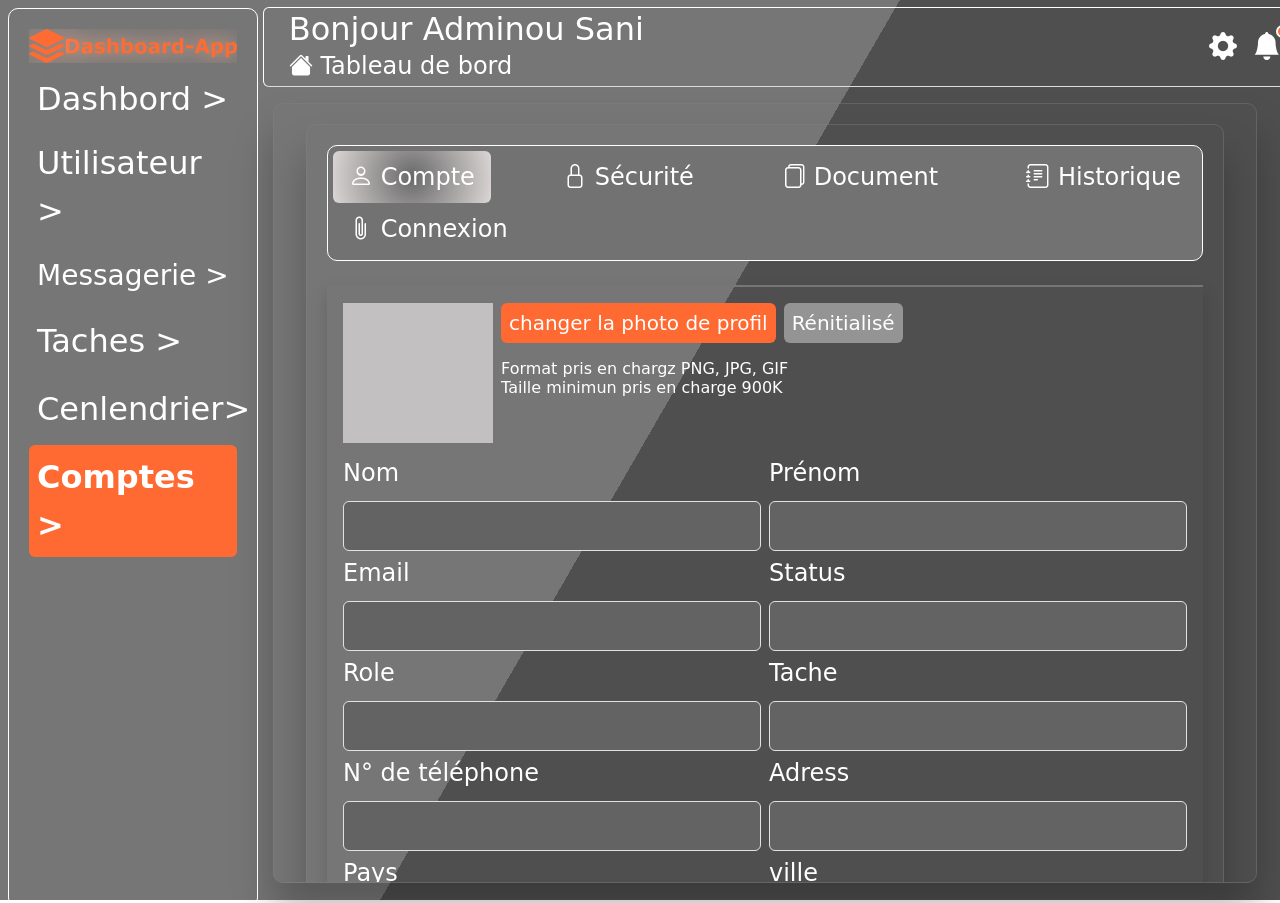
==== compte.html @ bb4e87fa "premier commit" ====
<!DOCTYPE html>
<html lang="fr">

<head>
    <meta charset="UTF-8">
    <meta name="viewport" content="width=device-width, initial-scale=1.0">
    <title>Dashboard</title>

    <!-- Bootstrap -->
    <link href="https://cdn.jsdelivr.net/npm/bootstrap@5.3.8/dist/css/bootstrap.min.css" rel="stylesheet">

    <!-- Bootstrap Icons -->
    <link rel="stylesheet" href="https://cdn.jsdelivr.net/npm/bootstrap-icons@1.13.1/font/bootstrap-icons.min.css">
    <link rel="stylesheet" href="style1.css">

</head>

<body>

    <div class="bg"></div>
    <div class="bg bg2"></div>
    <div class="bg bg3"></div>


    <!-- ===== ASIDE ===== -->
    <aside>
        <img src="image/Logo.png" class="w-100" alt="">

        <ul class="list-unstyled">

            <li class="mt-1">
                <a href="dashbor.html" class="text-decoration-none text-white d-block p-2 rounded">
                    <span class="fs-2"> Dashbord ></span>
                </a>
            </li>

            <li class="mb-1">
                <a href="utilisateur.html" class="text-decoration-none text-white d-block p-2 rounded">
                    <span class="fs-2"> Utilisateur > </span>
                </a>
            </li>

            <li class="mb-1">
                <a href="messagerie.html" class="text-decoration-none text-white d-block p-2 rounded">
                    <span class="fs-3"> Messagerie > </span>
                </a>
            </li>
            <li class="mb-1">
                <a href="tache.html" class="text-decoration-none text-white d-block p-2 rounded">
                    <span class="fs-2"> Taches > </span>
                </a>
            </li>

            <li class="mb-1">
                <a href="#" class="text-decoration-none text-white d-block p-2 rounded">
                    <span class="fs-2"> Cenlendrier> </span>
                </a>
            </li>

            <li class="mb-3">
                <a href="compte.html" class="text-decoration-none active text-white d-block p-2 rounded">
                    <span class="fs-2"> Comptes > </span>
                </a>
            </li>

        </ul>

    </aside>

    <!-- ===== CONTENU ===== -->
    <div class="content">

        <!-- ===== HEADER ===== -->
        <div class="top-header rounded mt-1 d-flex align-items-center justify-content-between">

            <div>
                <h2 class="mb-0 text-white">Bonjour Adminou Sani</h2>
                <small class="fs-4 text-white"><i class="bi bi-house-fill"></i> Tableau de bord</small>
            </div>

            <div class="d-flex gap-3 fs-4">
                <i class="bi bi-gear-fill text-white fs-3"></i>

                <div class="notification-icon">
                    <i class="bi bi-bell-fill text-white fs-3"></i>
                    <span class="notification-badge"></span>
                </div>

                <i class="bi bi-person-fill text-white fs-3"></i>
            </div>

        </div>

        <!-- ===== MAIN ===== -->
        <main>

            <!-- CARD QUI SCROLL -->


            <div class="scroll-card fs-3 text-white">

                <div class="container-fluid">

                    <div class="scroll-card">

                        <!-- MENU -->
                        <ul class="nav nav-pills mb-4 fs-4 justify-content-between">

                            <li class="nav-item">
                                <button class="nav-link active text-white" data-bs-toggle="pill"
                                    data-bs-target="#first">
                                   <i class="bi bi-person"></i>
                                    Compte
                                </button>
                            </li>

                            <li class="nav-item">
                                <button class="nav-link text-white" data-bs-toggle="pill" data-bs-target="#second">
                                   <i class="bi bi-lock"></i>
                                    Sécurité
                                </button>
                            </li>

                            <li class="nav-item">
                                <button class="nav-link text-white" data-bs-toggle="pill" data-bs-target="#third">
                                  <i class="bi bi-files"></i>
                                    Document
                                </button>
                            </li>

                            <li class="nav-item">
                                <button class="nav-link text-white" data-bs-toggle="pill" data-bs-target="#fourth">
                                   <i class="bi bi-journal-text"></i>
                                    Historique
                                </button>
                            </li>

                            <li class="nav-item">
                                <button class="nav-link text-white" data-bs-toggle="pill" data-bs-target="#fifth">
                                   <i class="bi bi-paperclip"></i>
                                    Connexion
                                </button>
                            </li>
                           

                        </ul>

                        <!-- CONTENUS -->
                        <div class="tab-content">

                            <!-- FIRST -->
                            <div class="tab-pane   fade show active" id="first">

                                <div class=" d-flex flex-column shadow suprima p-3 gap-2">

                                


                                <div class="d-flex gap-2 align-items-start justify-content-start">

                                    <div class="fs-4 compte d-flex align-items-center justify-content-center gap-2">

                                    </div>
                                    <div class="d-flex flex-column gap-2">
                                        <div class="d-flex gap-2">
                                            <div class="fs-4">
                                                <h5 class="profi p-2 rounded ">changer la photo de profil </h5>

                                            </div>

                                            <div class="fs-4">
                                                <h5 class="profi1 p-2 rounded ">Rénitialisé </h5>
                                            </div>

                                        </div>

                                        <h6>Format pris en chargz PNG, JPG, GIF <br> Taille minimun pris en charge 900K
                                        </h6>

                                    </div>

                                </div>

                                <div class="d-flex flex-column gap-2">

                                    <div class="d-flex w-100 gap-2">
                                        <form action="" class="text-start w-100">
                                            <label for="" class="fs-4 text-white">Nom</label> <br>
                                            <input type="text"
                                                class="p-4 text-white w-100 border bord-co cole rounded mt-2 "> <br>
                                            <label for="" class="fs-4 text-white">Email </label> <br>
                                            <input type="password"
                                                class="p-4 text-white cole bord-co w-100 border rounded mt-2">
                                            <label for="" class="fs-4 text-white">Role</label> <br>
                                            <input type="text"
                                                class="p-4 text-white w-100 border bord-co cole rounded mt-2 "> <br>
                                            <label for="" class="fs-4 text-white">N° de téléphone </label> <br>
                                            <input type="password"
                                                class="p-4 text-white cole bord-co w-100 border rounded mt-2">
                                            <label for="" class="fs-4 text-white">Pays</label> <br>
                                            <input type="text"
                                                class="p-4 text-white w-100 border bord-co cole rounded mt-2 "> <br>
                                            <label for="" class="fs-4 text-white">Boite postale </label> <br>
                                            <input type="password"
                                                class="p-4 text-white cole bord-co w-100 border rounded mt-2">
                                        </form>

                                        <form action="" class="text-start w-100">
                                            <label for="" class="fs-4 text-white">Prénom</label> <br>
                                            <input type="text"
                                                class="p-4 text-white w-100 border bord-co cole rounded mt-2 "> <br>
                                            <label for="" class="fs-4 text-white">Status </label> <br>
                                            <input type="password"
                                                class="p-4 text-white cole bord-co w-100 border rounded mt-2">
                                            <label for="" class="fs-4 text-white">Tache</label> <br>
                                            <input type="text"
                                                class="p-4 text-white w-100 border bord-co cole rounded mt-2 "> <br>
                                            <label for="" class="fs-4 text-white">Adress </label> <br>
                                            <input type="password"
                                                class="p-4 text-white cole bord-co w-100 border rounded mt-2">
                                            <label for="" class="fs-4 text-white">ville </label> <br>
                                            <input type="text"
                                                class="p-4 text-white w-100 border bord-co cole rounded mt-2 "> <br>
                                            <label for="" class="fs-4 text-white">Langue </label> <br>
                                            <input type="password"
                                                class="p-4 text-white cole bord-co w-100 border rounded mt-2">
                                        </form>



                                    </div>

                                    <div class="d-flex gap-2">
                                        <div class="fs-4">
                                            <h5 class="profi p-2 rounded ">Sauvegarder les chargement </h5>

                                        </div>

                                        <div class="fs-4">
                                            <h5 class="profi1 p-2 rounded ">Annuler </h5>
                                        </div>

                                    </div>

                                </div>

                                </div>








                                <div
                                    class="d-flex align-items-start  flex-column gap-3 mt-3 p-2 rounded shadow-ls suprima shadow">
                                    <h6>supprimez le compte </h6>
                                    <h6 class="suppr w-100 p-4 rounded">Etes vous sur de vouloir supprimez ce compte <br> 
                                    une fois supprimez vous ne pouvez plus recuperez ce comptes</h6> 
                                   <div class="d-flex justify-content-center align-items-center gap-2">
                                    <input type="checkbox"> <h6>je confirme la suppression de ce compte</h6>  

                                   </div>                               
                                </div>

                            </div>

                            <!-- SECOND -->
                            <div class="tab-pane fade" id="second">

                                <div class="d-flex flex-column gap-3">

                                    <div class="d-flex align-items-center justify-content-between">

                                        <div class="fs-4 d-flex align-items-center justify-content-center gap-2">
                                            <input type="checkbox" class="check">
                                            <i class="bi bi-pen"></i>
                                            <i class="bi bi-trash3"></i>
                                            <i class="bi bi-envelope-open"></i>
                                            <i class="bi bi-tag"></i>
                                        </div>

                                        <div class="fs-4">
                                            <i class="bi bi-arrow-clockwise"></i>
                                            <i class="bi bi-three-dots-vertical"></i>
                                        </div>

                                    </div>

                                    <div
                                        class="d-flex gap-3 p-2 rounded utia1 justify-content-between align-items-center">

                                        <input type="checkbox" class="check">

                                        <div class="d-flex gap-2 align-items-center">
                                            <div class="admi1 d-flex align-items-center justify-content-center">
                                                BS
                                            </div>

                                            <div>
                                                Boubacar
                                                <br>
                                                boubacar@mail.com
                                            </div>
                                        </div>

                                        <div>Role : Utilisateur</div>

                                        <div>Statut : Actif</div>

                                        <div class="fs-4">
                                            <i class="bi bi-pen"></i>
                                            <i class="bi bi-trash3"></i>
                                            <i class="bi bi-three-dots-vertical"></i>
                                        </div>

                                    </div>

                                    <div
                                        class="d-flex gap-3 p-2 rounded utia1 justify-content-between align-items-center">

                                        <input type="checkbox" class="check">

                                        <div class="d-flex gap-2 align-items-center">
                                            <div class="admi1 d-flex align-items-center justify-content-center">
                                                IS
                                            </div>

                                            <div>
                                                Ibrahim
                                                <br>
                                                ibrahim@mail.com
                                            </div>
                                        </div>

                                        <div>Role : Modérateur</div>

                                        <div>Statut : Inactif</div>

                                        <div class="fs-4">
                                            <i class="bi bi-pen"></i>
                                            <i class="bi bi-trash3"></i>
                                            <i class="bi bi-three-dots-vertical"></i>
                                        </div>

                                    </div>

                                </div>

                            </div>

                            <!-- THIRD -->
                            <div class="tab-pane fade" id="third">
                                <h3>Contenu Third</h3>
                                <p>Liste des messages.</p>
                            </div>

                            <!-- FOURTH -->
                            <div class="tab-pane fade" id="fourth">
                                <h3>Contenu Fourth</h3>
                                <p>Liste des tâches.</p>
                            </div>

                            <!-- FIFTH -->
                            <div class="tab-pane fade" id="fifth">
                                <h3>Contenu Fifth</h3>
                                <p>Liste des comptes.</p>
                            </div>

                        </div>

                    </div>

                </div>


            </div>

        </main>

    </div>
    <script src="https://cdn.jsdelivr.net/npm/bootstrap@5.3.8/dist/js/bootstrap.bundle.min.js"></script>
</body>

</html>
---- style1.css ----
* {
  margin: 0;
  padding: 0;
  box-sizing: border-box;
}

body {
  overflow: hidden;
  background: #f5f5f5;
  /* margin-top: 320px; */
  background: rgba(255, 255, 255, 0.2);
}

/* ===== ASIDE ===== */
aside {
  width: 250px;
  height: 100vh;
  position: fixed;
  border-radius: 10px;
  left: 0;
  top: 0;
  border: 1px solid white;
  color: white;
  padding: 20px;
  margin: 8px;
}

a:focus {
  background-color: #FF6932;
}


/* ===== CONTENU ===== */
.content {
  margin-left: 250px;
  height: 100vh;
  border: solid transparent
}

/* ===== HEADER FIXE ===== */
.top-header {
  height: 80px;
  position: fixed;
  border: 1px solid white;
  left: 250px;
  right: 0;
  box-shadow: #ddd;
  border-bottom: 1px solid #ddd;
  z-index: 1000;
  padding: 0 25px;
  width: 85%;
  margin-left: 1%;

}

/* ===== MAIN ===== */
main {
  margin-top: 80px;
  height: calc(100vh - 80px);
  padding: 20px;

}

/* ===== CARD SCROLLABLE ===== */
.scroll-card {
  height: 100%;
  border-radius: 10px;
  padding: 20px;
  border: 1px solid rgba(133, 130, 130, 0.4);
  overflow-y: auto;
  box-shadow: 0 30px 40px rgba(7, 2, 2, 0.25);
}

.demo-box {
  border-radius: 15px;
  background: #8D8D8D;
  margin-bottom: 20px;
}

html {
  height: 100%;
}

body {
  margin: 0;
}

.bg {
  animation: slide 3s ease-in-out infinite alternate;
  background-image: linear-gradient(-60deg, #363636 50%, #636363 50%);
  bottom: 0;
  left: -50%;
  opacity: .5;
  position: fixed;
  right: -50%;
  top: 0;
  z-index: -1;
}

.bg2 {
  animation-direction: alternate-reverse;
  animation-duration: 4s;
}

.bg3 {
  animation-duration: 5s;
}


h1 {
  font-family: monospace;
}

@keyframes slide {
  0% {
    transform: translateX(-25%);
  }

  100% {
    transform: translateX(25%);
  }
}

/* ===== RESPONSIVE ===== */
@media (max-width: 768px) {

  aside {
    width: 80px;
  }

  .content {
    margin-left: 80px;
  }

  .top-header {
    left: 80px;
  }

  aside h3,
  aside span {
    display: none;
  }
}

.cole {
  width: 40px;
  height: 20px;
  background-color: #FF6932;
}

.cole1 {
  width: 40px;
  height: 20px;
  background-color: #FFBFA5;
}

.cole2 {
  width: 40px;
  height: 20px;
  background-color: #f2ebe8;
}

.guid {
  width: 350px;
}

.guid1 {
  background-color: #e7e3e3;
}

.uti1 {
  width: 100%;
  height: 30px;
  border: solid 1px white;
}

.utili {
  width: 17%;
  height: 40px;
  border: solid 1px white;
  font-size: 16px;

}

.utili1 {
  width: 7%;
  height: 40px;
  border: solid 1px white;
  background-color: #8D8D8D;

}

.utili2 {
  width: 20%;
  height: 40px;
  border: solid 1px white;
  background-color: #FF6932;

}

input {
  background-color: #636363;
}

input::placeholder {
  color: white;
}

.utia {
  border-bottom: solid 1px white;
}

.check {
  width: 30px;
  height: 30px;
  border: 30px solid black !important;
}

.utia1 {
  background-color: #8F8F8F;
}

.admi1 {
  width: 50px;
  height: 50px;
  border-radius: 50%;
  background-color: #FFFF;
  color: #FF6932;
}

.selec {
  background-color: transparent;
  border: solid 1px white;
  text-decoration-line: none;
}

.custom-select {
  appearance: none;
  -webkit-appearance: none;
  -moz-appearance: none;

  border: 1px solid #ccc;
  padding: 10px;
  background: transparent;
  outline: none;
}

/* 

.nav-link:hover{
  background-color: #bdb331;
} */

.nav-pills .nav-link.active {
 background: radial-gradient(circle, rgba(0,0,0,0.08), rgb(220, 214, 214));
    /* color: white !important; */
}
.nav-pills{
  border: solid 1px white;
  padding: 5px;
  border-radius: 10px;
  background-color: #727272;
}


.admi1{
    width: 50px;
    height: 50px;
    border-radius: 50%;
    background: white;
    color: #FD7437;
    border: 2px solid white;
}

.avatars .admi1{
    margin-left: -15px;
}

.avatars .admi1:first-child{
    margin-left: 0;
}

.zey{
  background-color: #bdb331 !important;
}

.tache{
  background-color: #868484;
}

.tach1{
  background-color:#949494;
}
.compte{
  width: 150px;
  height: 140px;
  background-color: #c2c0c0;
} 
.profi{
  background-color: #FF6932;
}

.profi1{
  background-color: #949494;
}

.bord-co{
  background-color: #636363;
}

.suppr{
  border: solid 3px #FF6932;
  color: #FF6932;
  background-color:#FF6932;
 background-color: transparent;
}

.suprima{
  border-top: solid 2px #7a7575;
  box-shadow: #252525;
}

aside a.active {
    background-color: #FF6932;
    color: #fff !important;
    font-weight: bold;
}

.notification-icon{
    position: relative;
    display: inline-block;
}

.notification-badge{
    position: absolute;
    top: -1px;
    right: -8px; /* coin supérieur gauche */
    width: 13px;
    height: 13px;
    background: #FF6932;
    color: white;
    border-radius: 50%;
    border: 2px solid white; /* optionnel */
}
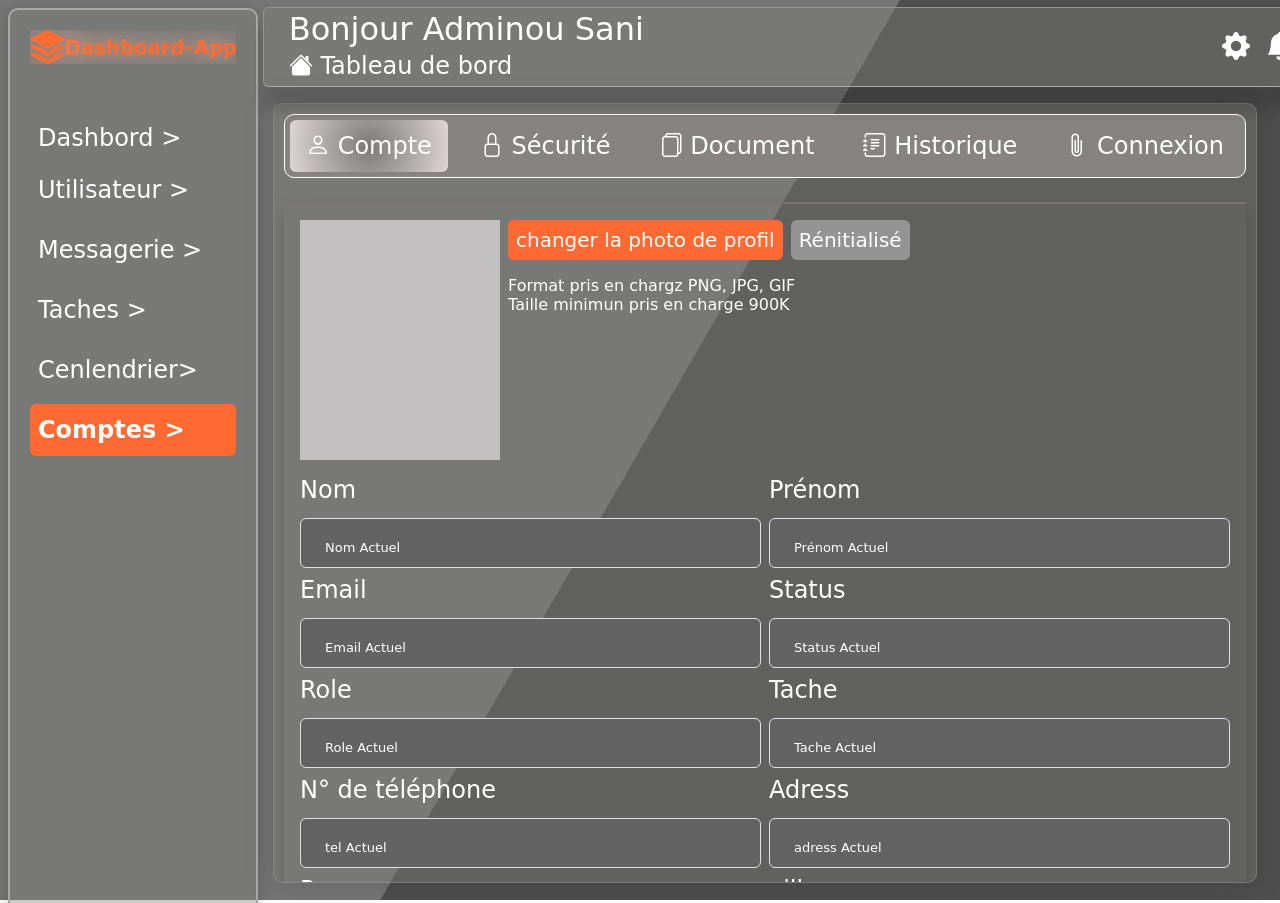
==== commit 25cbd220: "mise a jour" ====
--- a/compte.html
+++ b/compte.html
@@ -23,43 +23,43 @@
 
 
     <!-- ===== ASIDE ===== -->
-    <aside>
+   <aside>
         <img src="image/Logo.png" class="w-100" alt="">
 
-        <ul class="list-unstyled">
-
-            <li class="mt-1">
-                <a href="dashbor.html" class="text-decoration-none text-white d-block p-2 rounded">
-                    <span class="fs-2"> Dashbord ></span>
-                </a>
-            </li>
-
-            <li class="mb-1">
+        <ul class="list-unstyled mt-5">
+
+            <li class="mt-3">
+                <a href="dashbor.html" class="text-decoration-none text-white  d-block p-2 rounded">
+                    <span class="fs-4"> Dashbord ></span>
+                </a>
+            </li>
+
+            <li class="mb-2">
                 <a href="utilisateur.html" class="text-decoration-none text-white d-block p-2 rounded">
-                    <span class="fs-2"> Utilisateur > </span>
-                </a>
-            </li>
-
-            <li class="mb-1">
+                    <span class="fs-4"> Utilisateur > </span>
+                </a>
+            </li>
+
+            <li class="mb-2">
                 <a href="messagerie.html" class="text-decoration-none text-white d-block p-2 rounded">
-                    <span class="fs-3"> Messagerie > </span>
-                </a>
-            </li>
-            <li class="mb-1">
+                    <span class="fs-4"> Messagerie > </span>
+                </a>
+            </li>
+            <li class="mb-2">
                 <a href="tache.html" class="text-decoration-none text-white d-block p-2 rounded">
-                    <span class="fs-2"> Taches > </span>
-                </a>
-            </li>
-
-            <li class="mb-1">
-                <a href="#" class="text-decoration-none text-white d-block p-2 rounded">
-                    <span class="fs-2"> Cenlendrier> </span>
+                    <span class="fs-4"> Taches > </span>
+                </a>
+            </li>
+
+            <li class="mb-2">
+                <a href="" class="text-decoration-none text-white d-block p-2 rounded">
+                    <span class="fs-4"> Cenlendrier> </span>
                 </a>
             </li>
 
             <li class="mb-3">
-                <a href="compte.html" class="text-decoration-none active text-white d-block p-2 rounded">
-                    <span class="fs-2"> Comptes > </span>
+                <a href="compte.html" class="text-decoration-none active  text-white d-block p-2 rounded">
+                    <span class="fs-4"> Comptes > </span>
                 </a>
             </li>
 
@@ -99,9 +99,9 @@
 
             <div class="scroll-card fs-3 text-white">
 
-                <div class="container-fluid">
-
-                    <div class="scroll-card">
+                <!-- <div class="container-fluid"> -->
+
+                    <!-- <div class="scroll-card"> -->
 
                         <!-- MENU -->
                         <ul class="nav nav-pills mb-4 fs-4 justify-content-between">
@@ -150,12 +150,7 @@
 
                             <!-- FIRST -->
                             <div class="tab-pane   fade show active" id="first">
-
                                 <div class=" d-flex flex-column shadow suprima p-3 gap-2">
-
-                                
-
-
                                 <div class="d-flex gap-2 align-items-start justify-content-start">
 
                                     <div class="fs-4 compte d-flex align-items-center justify-content-center gap-2">
@@ -176,58 +171,52 @@
 
                                         <h6>Format pris en chargz PNG, JPG, GIF <br> Taille minimun pris en charge 900K
                                         </h6>
-
-                                    </div>
-
-                                </div>
-
+                                    </div>
+                                </div>
                                 <div class="d-flex flex-column gap-2">
 
                                     <div class="d-flex w-100 gap-2">
                                         <form action="" class="text-start w-100">
                                             <label for="" class="fs-4 text-white">Nom</label> <br>
-                                            <input type="text"
+                                            <input type="text" placeholder="Nom Actuel"
                                                 class="p-4 text-white w-100 border bord-co cole rounded mt-2 "> <br>
                                             <label for="" class="fs-4 text-white">Email </label> <br>
-                                            <input type="password"
+                                            <input type="text" placeholder="Email Actuel"
                                                 class="p-4 text-white cole bord-co w-100 border rounded mt-2">
                                             <label for="" class="fs-4 text-white">Role</label> <br>
-                                            <input type="text"
+                                            <input type="text" placeholder="Role Actuel"
                                                 class="p-4 text-white w-100 border bord-co cole rounded mt-2 "> <br>
                                             <label for="" class="fs-4 text-white">N° de téléphone </label> <br>
-                                            <input type="password"
+                                            <input type="text" placeholder="tel Actuel"
                                                 class="p-4 text-white cole bord-co w-100 border rounded mt-2">
                                             <label for="" class="fs-4 text-white">Pays</label> <br>
-                                            <input type="text"
+                                            <input type="text" placeholder="pays Actuel"
                                                 class="p-4 text-white w-100 border bord-co cole rounded mt-2 "> <br>
                                             <label for="" class="fs-4 text-white">Boite postale </label> <br>
-                                            <input type="password"
+                                            <input type="text" placeholder="potal Actuel"
                                                 class="p-4 text-white cole bord-co w-100 border rounded mt-2">
                                         </form>
 
                                         <form action="" class="text-start w-100">
                                             <label for="" class="fs-4 text-white">Prénom</label> <br>
-                                            <input type="text"
+                                            <input type="text" placeholder="Prénom Actuel"
                                                 class="p-4 text-white w-100 border bord-co cole rounded mt-2 "> <br>
                                             <label for="" class="fs-4 text-white">Status </label> <br>
-                                            <input type="password"
+                                            <input type="text" placeholder="Status Actuel"
                                                 class="p-4 text-white cole bord-co w-100 border rounded mt-2">
                                             <label for="" class="fs-4 text-white">Tache</label> <br>
-                                            <input type="text"
+                                            <input type="text" placeholder="Tache Actuel"
                                                 class="p-4 text-white w-100 border bord-co cole rounded mt-2 "> <br>
                                             <label for="" class="fs-4 text-white">Adress </label> <br>
-                                            <input type="password"
+                                            <input type="text" placeholder="adress Actuel"
                                                 class="p-4 text-white cole bord-co w-100 border rounded mt-2">
                                             <label for="" class="fs-4 text-white">ville </label> <br>
-                                            <input type="text"
+                                            <input type="text" placeholder="ville Actuel"
                                                 class="p-4 text-white w-100 border bord-co cole rounded mt-2 "> <br>
                                             <label for="" class="fs-4 text-white">Langue </label> <br>
-                                            <input type="password"
+                                            <input type="text" placeholder="langue Actuel"
                                                 class="p-4 text-white cole bord-co w-100 border rounded mt-2">
                                         </form>
-
-
-
                                     </div>
 
                                     <div class="d-flex gap-2">
@@ -245,12 +234,6 @@
                                 </div>
 
                                 </div>
-
-
-
-
-
-
 
 
                                 <div
@@ -268,11 +251,8 @@
 
                             <!-- SECOND -->
                             <div class="tab-pane fade" id="second">
-
                                 <div class="d-flex flex-column gap-3">
-
                                     <div class="d-flex align-items-center justify-content-between">
-
                                         <div class="fs-4 d-flex align-items-center justify-content-center gap-2">
                                             <input type="checkbox" class="check">
                                             <i class="bi bi-pen"></i>
@@ -285,9 +265,7 @@
                                             <i class="bi bi-arrow-clockwise"></i>
                                             <i class="bi bi-three-dots-vertical"></i>
                                         </div>
-
-                                    </div>
-
+                                    </div>
                                     <div
                                         class="d-flex gap-3 p-2 rounded utia1 justify-content-between align-items-center">
 
@@ -349,36 +327,26 @@
                                 </div>
 
                             </div>
-
                             <!-- THIRD -->
                             <div class="tab-pane fade" id="third">
                                 <h3>Contenu Third</h3>
                                 <p>Liste des messages.</p>
                             </div>
-
                             <!-- FOURTH -->
                             <div class="tab-pane fade" id="fourth">
                                 <h3>Contenu Fourth</h3>
                                 <p>Liste des tâches.</p>
                             </div>
-
                             <!-- FIFTH -->
                             <div class="tab-pane fade" id="fifth">
                                 <h3>Contenu Fifth</h3>
                                 <p>Liste des comptes.</p>
                             </div>
-
                         </div>
-
-                    </div>
-
-                </div>
-
-
+                    <!-- </div> -->
+                <!-- </div> -->
             </div>
-
         </main>
-
     </div>
     <script src="https://cdn.jsdelivr.net/npm/bootstrap@5.3.8/dist/js/bootstrap.bundle.min.js"></script>
 </body>
--- a/style1.css
+++ b/style1.css
@@ -11,18 +11,23 @@
   background: rgba(255, 255, 255, 0.2);
 }
 
+
+
 /* ===== ASIDE ===== */
 aside {
   width: 250px;
-  height: 100vh;
+  height: 1040px;
   position: fixed;
   border-radius: 10px;
   left: 0;
   top: 0;
-  border: 1px solid white;
+  border: 2px solid rgb(170, 167, 167);
   color: white;
   padding: 20px;
   margin: 8px;
+  /* background-color: #817E7C; */
+  background-color: rgba(126, 125, 124, 0.4);
+  box-shadow: 0 4px 15px rgba(0, 0, 0, 0.2);
 }
 
 a:focus {
@@ -41,16 +46,23 @@
 .top-header {
   height: 80px;
   position: fixed;
-  border: 1px solid white;
+  border: 1px solid rgb(150, 147, 147);
   left: 250px;
   right: 0;
   box-shadow: #ddd;
-  border-bottom: 1px solid #ddd;
+  border-bottom: 1px solid #adabab;
   z-index: 1000;
   padding: 0 25px;
-  width: 85%;
+  width: 86%;
   margin-left: 1%;
-
+  background-color: rgba(126, 125, 124, 0.4);
+  box-shadow: 0 22px 15px rgba(21, 21, 21, 0.2);
+
+}
+.texx{
+  background-color: rgba(126, 125, 124, 0.4);
+  padding-inline: 0px;
+  box-shadow: 0 22px 15px rgba(21, 21, 21, 0.2);
 }
 
 /* ===== MAIN ===== */
@@ -65,10 +77,12 @@
 .scroll-card {
   height: 100%;
   border-radius: 10px;
-  padding: 20px;
-  border: 1px solid rgba(133, 130, 130, 0.4);
+  padding: 10px;
+  border: 1px solid rgba(161, 159, 159, 0.4);
   overflow-y: auto;
-  box-shadow: 0 30px 40px rgba(7, 2, 2, 0.25);
+  background-color: rgba(126, 125, 124, 0.4);
+  box-shadow: 0 0 30px rgba(21, 21, 21, 0.2);
+  /* background-color: #0d6efd; */
 }
 
 .demo-box {
@@ -165,7 +179,7 @@
 }
 
 .guid1 {
-  background-color: #e7e3e3;
+  background-color: #b7b4b4;
 }
 
 .uti1 {
@@ -204,18 +218,44 @@
 
 input::placeholder {
   color: white;
+  font-size: 13px;
 }
 
 .utia {
   border-bottom: solid 1px white;
 }
-
 .check {
-  width: 30px;
-  height: 30px;
-  border: 30px solid black !important;
-}
-
+    width: 25px;
+    height: 25px;
+    background-color: rgb(164, 159, 159);
+    border: 2px solid #efebeb;
+    border-radius: 5px;
+    cursor: pointer;
+
+    /* important pour pouvoir customiser */
+    appearance: none;
+    -webkit-appearance: none;
+    -moz-appearance: none;
+
+    display: inline-block;
+    position: relative;
+}
+
+/* quand il est coché */
+.check:checked {
+    background-color: #0d6efd; /* bleu Bootstrap */
+    border-color: #c0c4c9;
+}
+
+/* petit check visuel */
+.check:checked::after {
+    content: "✔";
+    color: white;
+    font-size: 16px;
+    position: absolute;
+    top: 0px;
+    left: 4px;
+}
 .utia1 {
   background-color: #8F8F8F;
 }
@@ -252,93 +292,113 @@
 } */
 
 .nav-pills .nav-link.active {
- background: radial-gradient(circle, rgba(0,0,0,0.08), rgb(220, 214, 214));
-    /* color: white !important; */
-}
-.nav-pills{
+  background: radial-gradient(circle, rgba(0, 0, 0, 0.08), rgb(220, 214, 214));
+  /* color: white !important; */
+}
+
+.nav-pills {
   border: solid 1px white;
   padding: 5px;
   border-radius: 10px;
-  background-color: #727272;
-}
-
-
-.admi1{
-    width: 50px;
-    height: 50px;
-    border-radius: 50%;
-    background: white;
-    color: #FD7437;
-    border: 2px solid white;
-}
-
-.avatars .admi1{
-    margin-left: -15px;
-}
-
-.avatars .admi1:first-child{
-    margin-left: 0;
-}
-
-.zey{
+  background-color: #878383;
+}
+
+
+.admi1 {
+  width: 50px;
+  height: 50px;
+  border-radius: 50%;
+  background-color: #faf3f3 !important;
+  background: transparent;
+  color: #FD7437;
+  border: 2px solid white;
+}
+
+.avatars .admi1 {
+  margin-left: -15px;
+}
+
+.avatars .admi1:first-child {
+  margin-left: 0;
+}
+
+.zey {
   background-color: #bdb331 !important;
 }
 
-.tache{
+.tache {
   background-color: #868484;
 }
 
-.tach1{
-  background-color:#949494;
-}
-.compte{
-  width: 150px;
-  height: 140px;
+.tach1 {
+  background-color: #949494;
+}
+
+.compte {
+  width: 200px;
+  height: 240px;
   background-color: #c2c0c0;
-} 
-.profi{
+}
+
+.profi {
   background-color: #FF6932;
 }
 
-.profi1{
+.profi1 {
   background-color: #949494;
 }
 
-.bord-co{
+.bord-co {
   background-color: #636363;
 }
 
-.suppr{
+.suppr {
   border: solid 3px #FF6932;
   color: #FF6932;
-  background-color:#FF6932;
- background-color: transparent;
-}
-
-.suprima{
+  background-color: rgba(243, 134, 94, 0.1);
+  
+  /* background-color: transparent; */
+}
+
+.suprima {
   border-top: solid 2px #7a7575;
   box-shadow: #252525;
 }
 
 aside a.active {
-    background-color: #FF6932;
-    color: #fff !important;
-    font-weight: bold;
-}
-
-.notification-icon{
-    position: relative;
-    display: inline-block;
-}
-
-.notification-badge{
-    position: absolute;
-    top: -1px;
-    right: -8px; /* coin supérieur gauche */
-    width: 13px;
-    height: 13px;
-    background: #FF6932;
-    color: white;
-    border-radius: 50%;
-    border: 2px solid white; /* optionnel */
+  background-color: #FF6932;
+  color: #fff !important;
+  font-weight: bold;
+}
+
+.notification-icon {
+  position: relative;
+  display: inline-block;
+}
+
+.notification-badge {
+  position: absolute;
+  top: -1px;
+  right: -8px;
+  /* coin supérieur gauche */
+  width: 13px;
+  height: 13px;
+  background: #FF6932;
+  color: white;
+  border-radius: 50%;
+  border: 2px solid white;
+  /* optionnel */
+}
+
+
+#features path {
+  cursor: pointer;
+  transition: all 0.3s ease;
+}
+
+#features path:hover {
+  fill: #FFBFA5;
+  /* couleur au survol */
+  stroke: #ffffff;
+  /* stroke-width: 2; */
 }
